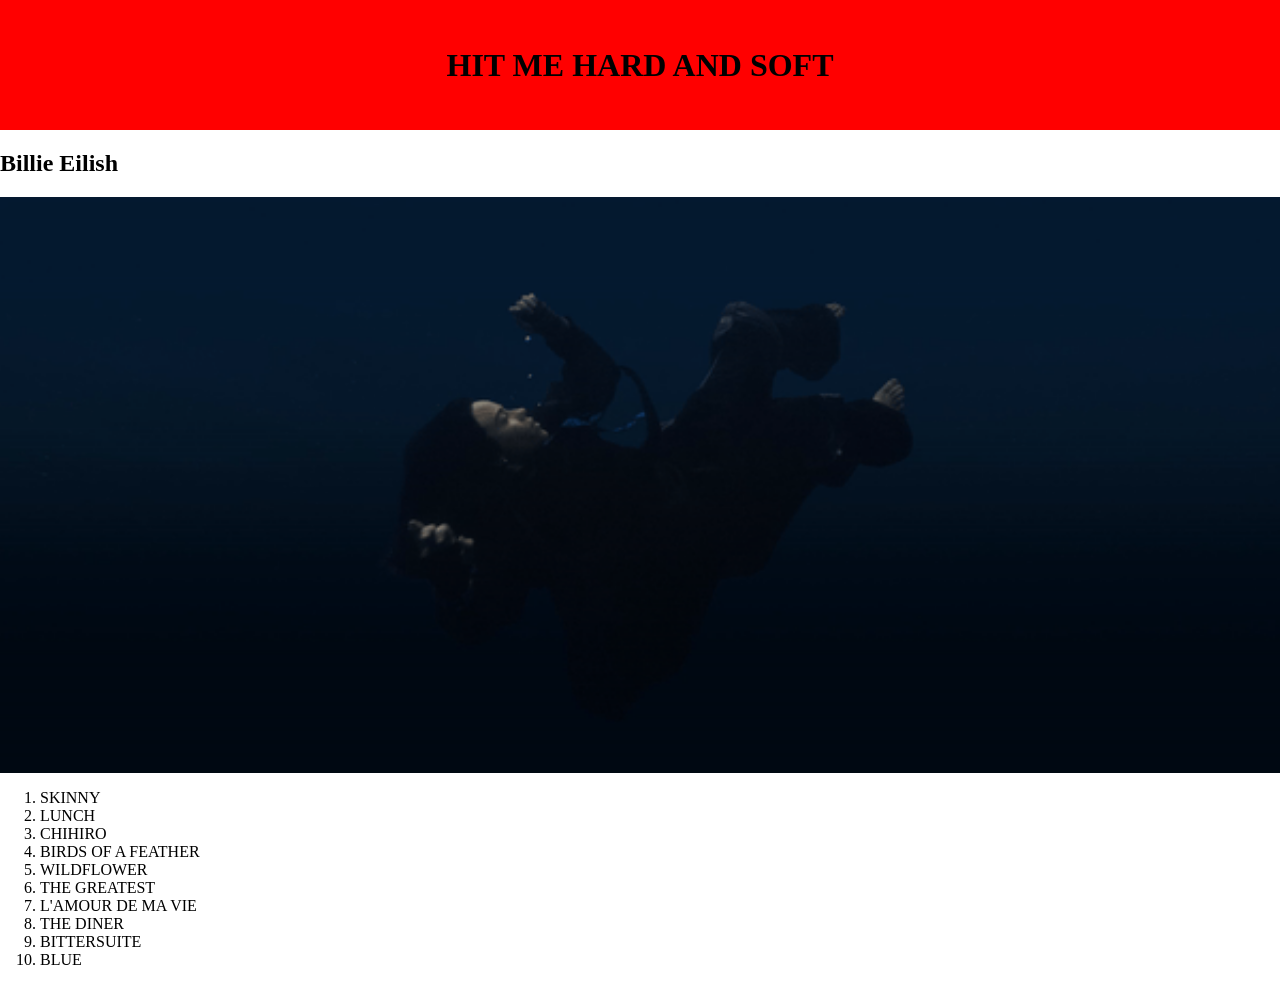
==== index.html @ b0098432 "Add files via upload" ====
<!DOCTYPE html>
<html lang="en">
    <head>
        <title>Document</title>
        <link rel="stylesheet" href="style.css">
    </head>
    <body>
        <header>
            <!--TITRE DE L'ALBUM -->
            <h1>HIT ME HARD AND SOFT</h1>
        </header>

        <!--ARTISTE-->
        <h2>Billie Eilish</h2>

        <!--COVER (IMAGE DE L'ALBUM)-->
        <img src="HIT_ME_HARD_AND_SOFT.gif">

        <!--TRACKLIST (LISTE DES PISTES)-->
        <ol>
            <li>SKINNY</li>
            <li>LUNCH</li>
            <li>CHIHIRO</li>
            <li>BIRDS OF A FEATHER</li>
            <li>WILDFLOWER</li>
            <li>THE GREATEST</li>
            <li>L'AMOUR DE MA VIE</li>
            <li>THE DINER</li>
            <li>BITTERSUITE</li>
            <li>BLUE</li>
        </ol>

        <!--DISCOGRAPHIE-->
    </body>
</html>
---- style.css ----
body{
    display: flex;
    flex-direction: column;
    margin: 0;
    padding: 0;
}

header{
    display: flex;
    height: 130px;
    margin: 0px;
    background-color: red;
    align-items: center;
    justify-content: center;
}

header h1{
    text-align: center;
}
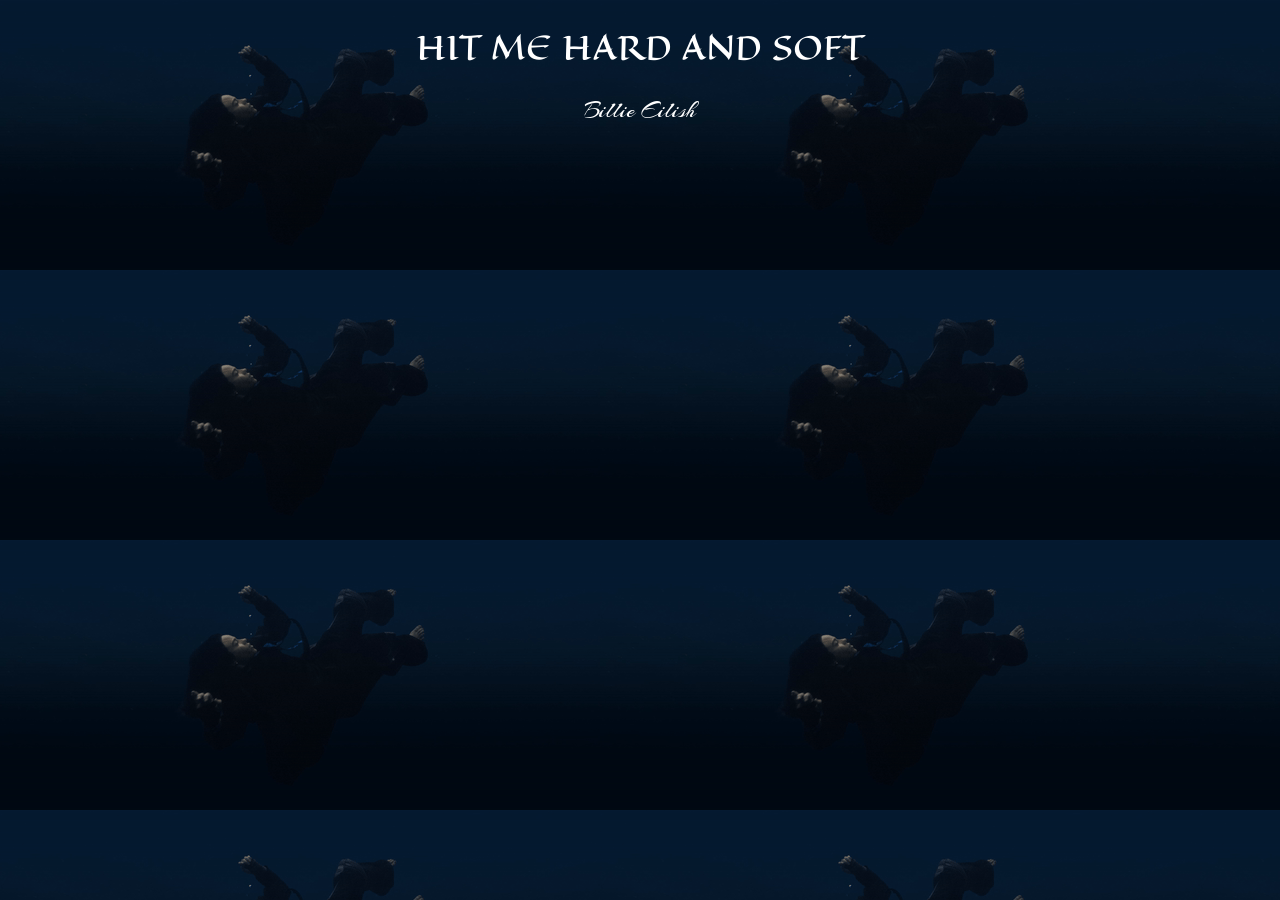
==== commit a5a1d19c: "Update" ====
--- a/index.html
+++ b/index.html
@@ -3,33 +3,24 @@
     <head>
         <title>Document</title>
         <link rel="stylesheet" href="style.css">
+        <link rel="preconnect" href="https://fonts.googleapis.com">
+        <link rel="preconnect" href="https://fonts.gstatic.com" crossorigin>
+        <link href="https://fonts.googleapis.com/css2?family=Arizonia&family=Eagle+Lake&display=swap" rel="stylesheet">
     </head>
     <body>
-        <header>
-            <!--TITRE DE L'ALBUM -->
-            <h1>HIT ME HARD AND SOFT</h1>
-        </header>
+        <div>
+            <header>
+                <!--TITRE DE L'ALBUM -->
+                <h1 class="titre_album_1 arizonia-regular eagle-lake-regular">HIT ME HARD AND SOFT</h1>
+            </header>
+            <main>
+                <!--ARTISTE-->
+                <h2 class="titre_album_1 arizonia-regular">Billie Eilish</h2>
+            </main>
+            <footer>
 
-        <!--ARTISTE-->
-        <h2>Billie Eilish</h2>
-
-        <!--COVER (IMAGE DE L'ALBUM)-->
-        <img src="HIT_ME_HARD_AND_SOFT.gif">
-
-        <!--TRACKLIST (LISTE DES PISTES)-->
-        <ol>
-            <li>SKINNY</li>
-            <li>LUNCH</li>
-            <li>CHIHIRO</li>
-            <li>BIRDS OF A FEATHER</li>
-            <li>WILDFLOWER</li>
-            <li>THE GREATEST</li>
-            <li>L'AMOUR DE MA VIE</li>
-            <li>THE DINER</li>
-            <li>BITTERSUITE</li>
-            <li>BLUE</li>
-        </ol>
-
-        <!--DISCOGRAPHIE-->
+            </footer>
+        </div>
+    </img>
     </body>
 </html>
--- a/style.css
+++ b/style.css
@@ -3,17 +3,32 @@
     flex-direction: column;
     margin: 0;
     padding: 0;
+    /*COVER (IMAGE DE L'ALBUM)*/
+    background-image: url('HIT_ME_HARD_AND_SOFT.gif');
 }
 
-header{
+.titre_album_1{
     display: flex;
-    height: 130px;
-    margin: 0px;
-    background-color: red;
-    align-items: center;
+    flex-direction: center;
     justify-content: center;
+    color: white;
 }
 
-header h1{
-    text-align: center;
+.arizonia-regular {
+  font-family: "Arizonia", cursive;
+  font-weight: 400;
+  font-style: normal;
 }
+
+.eagle-lake-regular {
+  font-family: "Eagle Lake", serif;
+  font-weight: 400;
+  font-style: normal;
+}
+
+h2{
+    display: flex;
+    flex-direction: center;
+    justify-content: center;
+    color: white;
+}
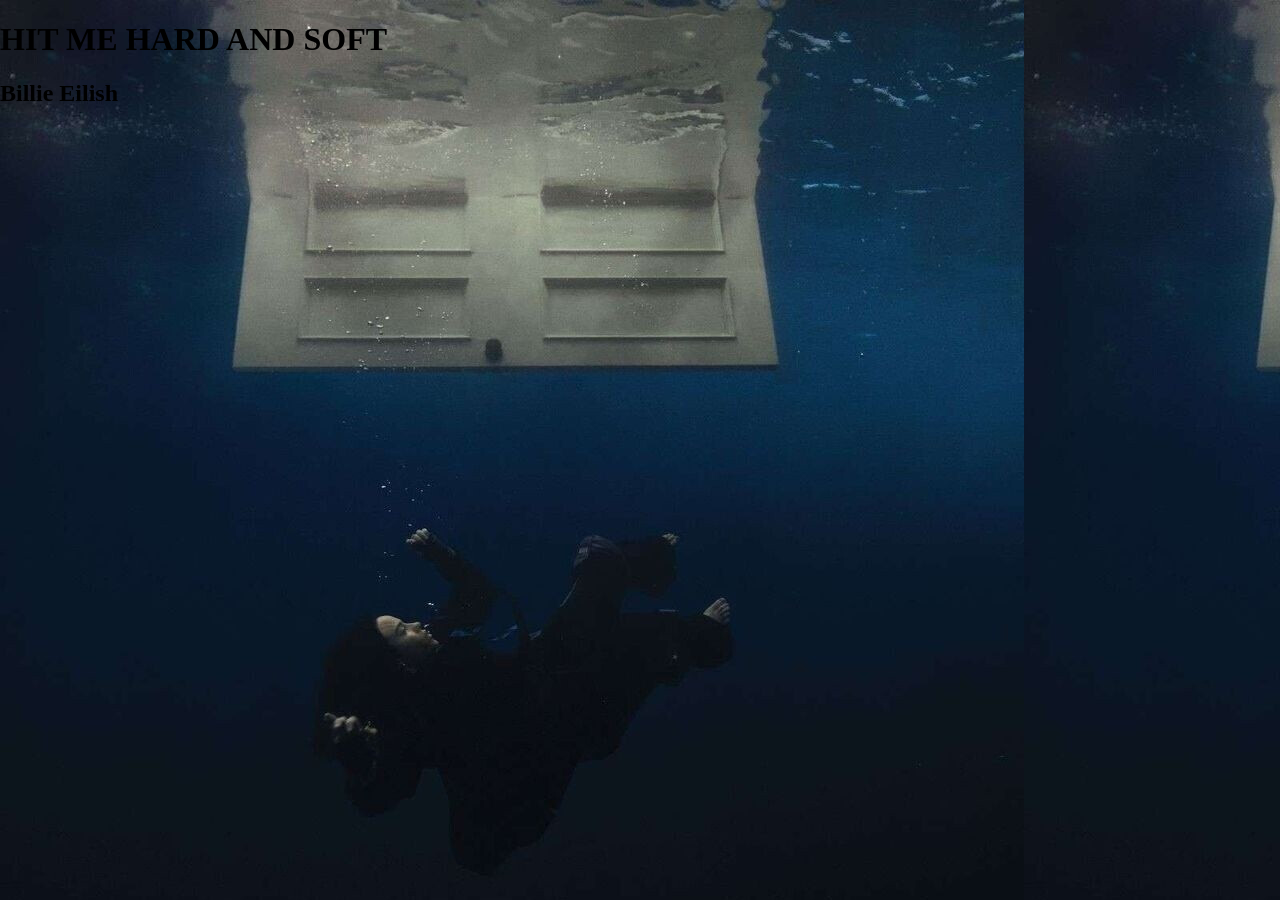
==== commit 607fa2ae: "readme.md" ====
--- a/index.html
+++ b/index.html
@@ -2,7 +2,7 @@
 <html lang="en">
     <head>
         <title>Document</title>
-        <link rel="stylesheet" href="style.css">
+        <link rel="stylesheet" href="css/style.css">
         <link rel="preconnect" href="https://fonts.googleapis.com">
         <link rel="preconnect" href="https://fonts.gstatic.com" crossorigin>
         <link href="https://fonts.googleapis.com/css2?family=Arizonia&family=Eagle+Lake&display=swap" rel="stylesheet">
--- a/css/style.css
+++ b/css/style.css
@@ -0,0 +1,34 @@
+body{
+    display: flex;
+    flex-direction: column;
+    margin: 0;
+    padding: 0;
+    /*COVER (IMAGE DE L'ALBUM)*/
+    background-image: url('/img/image/HIT_ME_HARD_AND_SOFT/HIT_ME_HARD_AND_SOFT_\(photo_album\).jpg');
+}
+
+/* .titre_album_1{
+    display: flex;
+    flex-direction: center;
+    justify-content: center;
+    color: white;
+}
+
+.arizonia-regular {
+  font-family: "Arizonia", cursive;
+  font-weight: 400;
+  font-style: normal;
+}
+
+.eagle-lake-regular {
+  font-family: "Eagle Lake", serif;
+  font-weight: 400;
+  font-style: normal;
+}
+
+h2{
+    display: flex;
+    flex-direction: center;
+    justify-content: center;
+    color: white;
+} */
